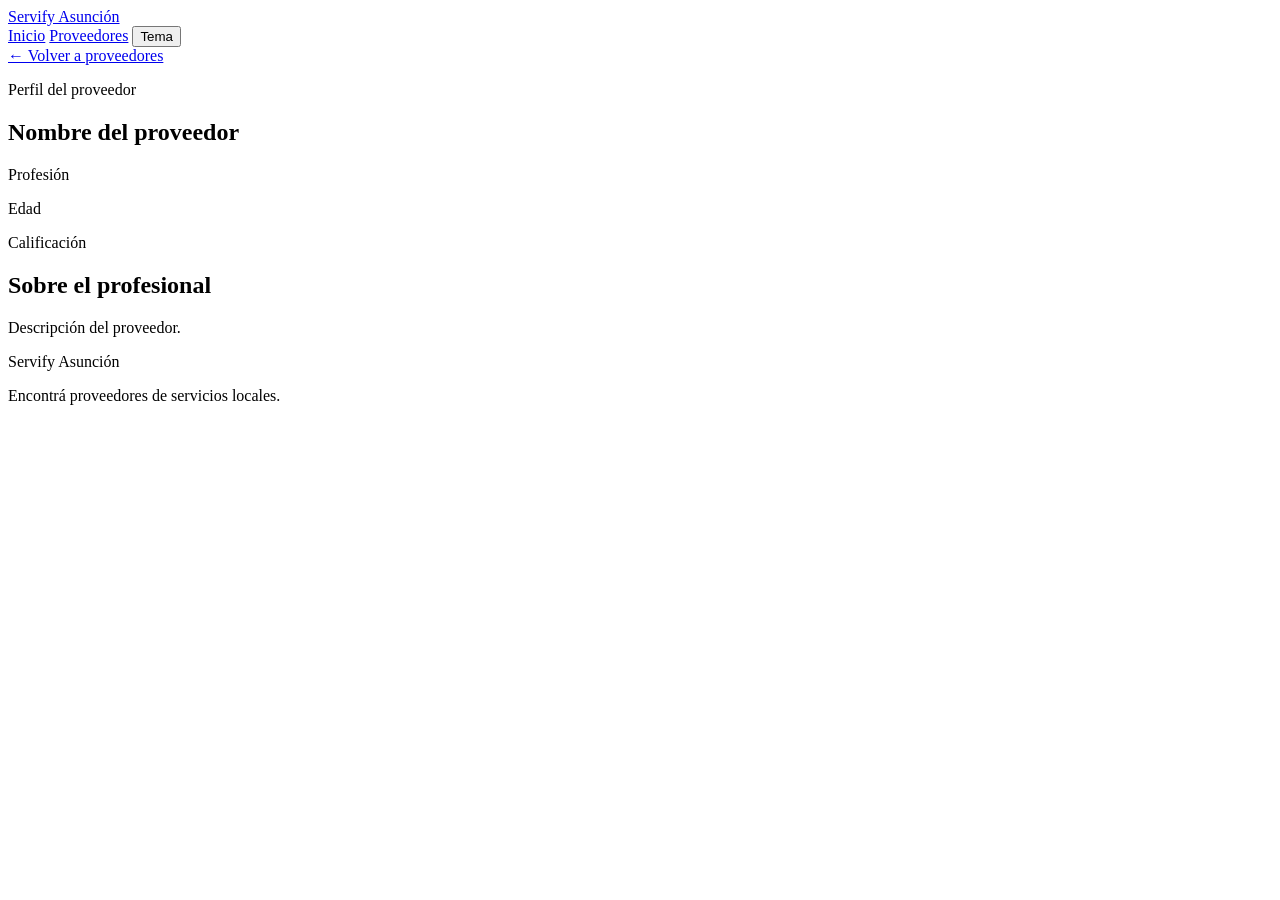
==== provider.html @ 275f3ee8 "feat: add provider profession filter" ====
<!-- Página de detalle del proveedor. Muestra la información más completa de un profesional seleccionado -->

<!DOCTYPE html>
    <html lang="es">
        <head>
        <meta charset="UTF-8">
        <meta name="viewport" content="width=device-width, initial-scale=1.0">

        <title>Perfil del proveedor | Servify Asunción</title>

        <meta
            name="description"
            content="Conocé más información sobre un proveedor de servicios en Asunción."
        >
        </head>

        <body>

        <header>
            <nav>
            <a href="index.html">Servify Asunción</a>

            <div>
                <a href="index.html">Inicio</a>
                <a href="providers.html">Proveedores</a>
                <button type="button" aria-label="Cambiar tema">
                Tema
                </button>
            </div>
            </nav>
        </header>


        <main>

            <section class="provider-profile">

            <a href="providers.html">
                ← Volver a proveedores
            </a>

            <div class="provider-info">

                <p>Perfil del proveedor</p>

                <h1 id="provider-name">
                Nombre del proveedor
                </h1>

                <p id="provider-profession">
                Profesión
                </p>

                <p id="provider-age">
                Edad
                </p>

                <p id="provider-rating">
                Calificación
                </p>

                <div class="provider-description">

                <h2>Sobre el profesional</h2>

                <p id="provider-description">
                    Descripción del proveedor.
                </p>

                </div>

            </div>

            </section>


            <section class="provider-error" hidden>

            <h2>Proveedor no encontrado</h2>

            <p>
                No pudimos encontrar el proveedor que estás buscando.
            </p>

            <a href="providers.html">
                Ver proveedores
            </a>

            </section>

        </main>


        <footer>
            <p>Servify Asunción</p>
            <p>Encontrá proveedores de servicios locales.</p>
        </footer>

        </body>
    </html>
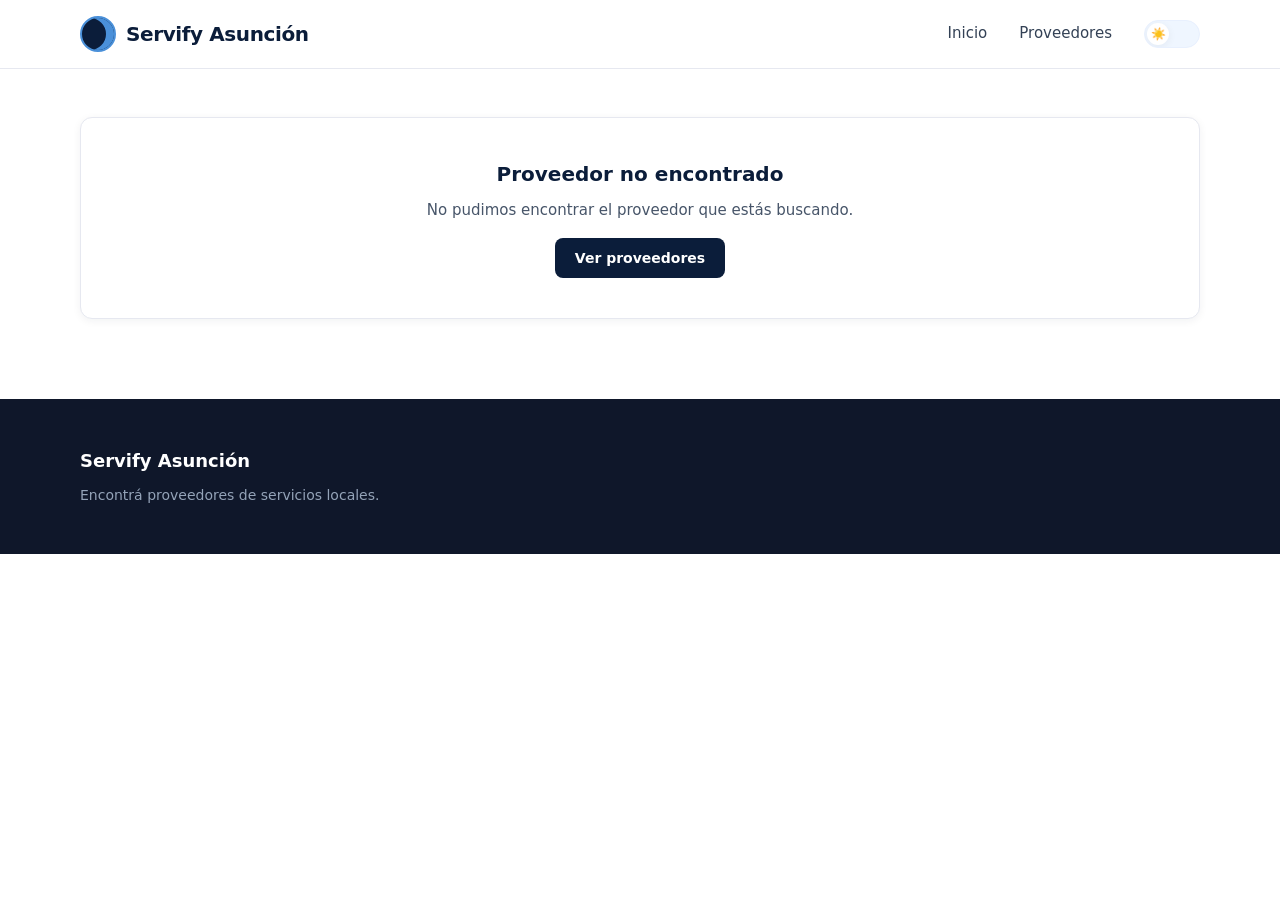
==== commit 301345e3: "wip: css temporal - preview visual" ====
--- a/provider.html
+++ b/provider.html
@@ -1,100 +1,64 @@
-<!-- Página de detalle del proveedor. Muestra la información más completa de un profesional seleccionado -->
-
+<!-- Página 3/3 - Detalle | Cumple docs/challenge.md:43: tercera página funcional (perfil) con datos vía fetch -->
 <!DOCTYPE html>
-    <html lang="es">
-        <head>
+<html lang="es">
+    <head>
         <meta charset="UTF-8">
         <meta name="viewport" content="width=device-width, initial-scale=1.0">
-
         <title>Perfil del proveedor | Servify Asunción</title>
-
-        <meta
-            name="description"
-            content="Conocé más información sobre un proveedor de servicios en Asunción."
-        >
-        </head>
-
-        <body>
-
+        <meta name="description" content="Conocé más información sobre un proveedor de servicios en Asunción.">
+        <link rel="stylesheet" href="css/common.css">
+        <link rel="stylesheet" href="css/provider.css">
+    </head>
+    <body>
         <header>
             <nav>
-            <a href="index.html">Servify Asunción</a>
-
-            <div>
-                <a href="index.html">Inicio</a>
-                <a href="providers.html">Proveedores</a>
-                <button type="button" aria-label="Cambiar tema">
-                Tema
-                </button>
-            </div>
+                <a href="index.html">Servify Asunción</a>
+                <div>
+                    <a href="index.html">Inicio</a>
+                    <a href="providers.html">Proveedores</a>
+                    <button type="button" aria-label="Cambiar tema">Tema</button>
+                </div>
             </nav>
         </header>
 
-
         <main>
-
-            <section class="provider-profile">
-
-            <a href="providers.html">
-                ← Volver a proveedores
-            </a>
-
-            <div class="provider-info">
-
-                <p>Perfil del proveedor</p>
-
-                <h1 id="provider-name">
-                Nombre del proveedor
-                </h1>
-
-                <p id="provider-profession">
-                Profesión
-                </p>
-
-                <p id="provider-age">
-                Edad
-                </p>
-
-                <p id="provider-rating">
-                Calificación
-                </p>
-
-                <div class="provider-description">
-
-                <h2>Sobre el profesional</h2>
-
-                <p id="provider-description">
-                    Descripción del proveedor.
-                </p>
-
-                </div>
-
+            <!-- Estados del perfil individual (análogos a providers.html: loading/error/empty) -->
+            <div id="loading-state" class="loading-state">
+                <p>Cargando perfil...</p>
             </div>
-
+            <div id="error-state" class="error-state" hidden>
+                <p>No pudimos cargar el perfil. Intentá nuevamente más tarde.</p>
+                <a href="providers.html">Volver a proveedores</a>
+            </div>
+            <section id="not-found-state" class="provider-error" hidden>
+                <h2>Proveedor no encontrado</h2>
+                <p>No pudimos encontrar el proveedor que estás buscando.</p>
+                <a href="providers.html">Ver proveedores</a>
             </section>
 
-
-            <section class="provider-error" hidden>
-
-            <h2>Proveedor no encontrado</h2>
-
-            <p>
-                No pudimos encontrar el proveedor que estás buscando.
-            </p>
-
-            <a href="providers.html">
-                Ver proveedores
-            </a>
-
+            <!-- Detalle dinámico: se rellena vía js/provider.js con fetch a data/providers.json usando ?id= -->
+            <section id="provider-profile" class="provider-profile" hidden>
+                <a href="providers.html">← Volver a proveedores</a>
+                <div class="provider-info">
+                    <p>Perfil del proveedor</p>
+                    <h1 id="provider-name">Nombre del proveedor</h1>
+                    <p id="provider-profession">Profesión</p>
+                    <p id="provider-age">Edad</p>
+                    <p id="provider-rating">Calificación</p>
+                    <div class="provider-description">
+                        <h2>Sobre el profesional</h2>
+                        <p id="provider-description">Descripción del proveedor.</p>
+                    </div>
+                </div>
             </section>
-
         </main>
-
 
         <footer>
             <p>Servify Asunción</p>
             <p>Encontrá proveedores de servicios locales.</p>
         </footer>
 
-        </body>
-    </html>+        <script src="js/provider.js" defer></script>
+        <script src="js/theme.js" defer></script>
+    </body>
+</html>
--- a/css/common.css
+++ b/css/common.css
@@ -0,0 +1,215 @@
+/* common.css - Base compartida | Servify Asunción */
+/* Design System: azul oscuro primario, celeste secundario, blanco, rojo acento sutil, Inter, light/dark */
+
+/* 1. Variables */
+:root {
+  --blue-dark: #0B1D3A;
+  --blue-dark-hover: #0F2647;
+  --blue-soft: #4A90D9;
+  --blue-soft-light: #EFF6FF;
+  --blue-soft-border: #E8F0FE;
+  --bg: #FFFFFF;
+  --bg-alt: #F8FAFC;
+  --bg-footer: #0F172A;
+  --text: #0B1D3A;
+  --text-muted: #475569;
+  --text-light: #64748B;
+  --border: #E2E8F0;
+  --border-light: #E6E8F0;
+  --red-accent: #E11D48;
+  --radius-sm: 8px;
+  --radius-md: 12px;
+  --radius-lg: 16px;
+  --shadow-sm: 0 2px 8px rgba(11,29,58,0.06);
+  --shadow-md: 0 8px 24px rgba(11,29,58,0.10);
+  --shadow-btn: 0 4px 12px rgba(11,29,58,0.15);
+}
+
+/* 2. Reset / Base */
+* { box-sizing: border-box; margin: 0; padding: 0; }
+html { scroll-behavior: smooth; }
+body {
+  font-family: 'Inter', system-ui, -apple-system, Segoe UI, Roboto, sans-serif;
+  color: var(--text);
+  background: var(--bg);
+  line-height: 1.6;
+  -webkit-font-smoothing: antialiased;
+}
+a { color: inherit; text-decoration: none; }
+a:focus-visible, button:focus-visible, select:focus-visible {
+  outline: 2px solid var(--blue-soft);
+  outline-offset: 2px;
+}
+img { max-width: 100%; display: block; }
+
+/* 3. Header - minimalista, espacioso */
+header {
+  position: sticky;
+  top: 0;
+  z-index: 10;
+  background: var(--bg);
+  border-bottom: 1px solid var(--border-light);
+}
+header nav {
+  max-width: 1280px;
+  margin: 0 auto;
+  padding: 16px 80px;
+  display: flex;
+  align-items: center;
+  justify-content: space-between;
+  gap: 32px;
+}
+header nav > a:first-child {
+  font-weight: 700;
+  font-size: 20px;
+  color: var(--blue-dark);
+  letter-spacing: -0.02em;
+  display: flex;
+  align-items: center;
+  gap: 10px;
+}
+/* Símbolo conexión/confianza: círculo + arco */
+header nav > a:first-child::before {
+  content: "";
+  width: 32px; height: 32px;
+  border-radius: 50%;
+  background: var(--blue-dark);
+  border: 2px solid var(--blue-soft);
+  box-shadow: inset -8px 0 0 var(--blue-soft);
+  flex-shrink: 0;
+}
+header nav div {
+  display: flex;
+  align-items: center;
+  gap: 32px;
+}
+header nav div a {
+  font-weight: 500;
+  font-size: 15px;
+  color: #334155;
+  padding: 4px 0;
+  border-bottom: 2px solid transparent;
+  transition: color 0.2s, border-color 0.2s;
+}
+header nav div a[aria-current="page"] {
+  color: var(--blue-dark);
+  border-bottom-color: var(--blue-dark);
+}
+header nav div a:hover { color: var(--blue-dark); }
+
+/* Toggle sol/luna compacto */
+header nav button {
+  width: 56px; height: 28px;
+  border-radius: 999px;
+  border: 1px solid var(--blue-soft-border);
+  background: var(--blue-soft-light);
+  cursor: pointer;
+  position: relative;
+  text-indent: -9999px;
+  overflow: hidden;
+  transition: background 0.5s;
+}
+header nav button::after {
+  content: "☀️";
+  position: absolute;
+  left: 2px; top: 2px;
+  width: 22px; height: 22px;
+  border-radius: 50%;
+  background: #fff;
+  box-shadow: var(--shadow-sm);
+  display: grid; place-items: center;
+  text-indent: 0;
+  font-size: 12px;
+  transition: transform 0.5s, content 0.5s;
+}
+header nav button:hover { background: #E0ECFF; }
+header nav button[aria-pressed="true"] { background: #1E3A5F; border-color: #334155; }
+header nav button[aria-pressed="true"]::after {
+  content: "🌙";
+  transform: translateX(28px);
+  background: #0B1D3A;
+}
+
+/* Dark mode - activado vía html[data-theme="dark"] por js/theme.js */
+html[data-theme="dark"] {
+  --bg: #0B1220;
+  --bg-alt: #0F172A;
+  --bg-footer: #020617;
+  --text: #F1F5F9;
+  --text-muted: #CBD5E1;
+  --text-light: #94A3B8;
+  --border: #1E293B;
+  --border-light: #1E293B;
+  --blue-soft-light: #1E3A5F;
+  --blue-soft-border: #1E3A5F;
+}
+html[data-theme="dark"] header { background: #0B1220; border-bottom-color: #1E293B; }
+html[data-theme="dark"] header nav div a { color: #CBD5E1; }
+html[data-theme="dark"] header nav div a[aria-current="page"] { color: #fff; border-bottom-color: #4A90D9; }
+html[data-theme="dark"] .how-it-works article,
+html[data-theme="dark"] .providers-list article,
+html[data-theme="dark"] .provider-profile,
+html[data-theme="dark"] #loading-state,
+html[data-theme="dark"] #not-found-state { background: #111E33; border-color: #1E293B; }
+
+/* 4. Botones */
+.btn-primary {
+  display: inline-flex;
+  align-items: center; justify-content: center;
+  height: 48px; padding: 0 28px;
+  border-radius: var(--radius-sm);
+  background: var(--blue-dark);
+  color: #fff;
+  font-weight: 600; font-size: 15px;
+  border: none;
+  box-shadow: var(--shadow-btn);
+  transition: background 0.2s, transform 0.2s, box-shadow 0.2s;
+}
+.btn-primary:hover {
+  background: var(--blue-dark-hover);
+  transform: translateY(-1px);
+  box-shadow: var(--shadow-md);
+}
+.btn-ghost {
+  display: inline-flex;
+  align-items: center; justify-content: center;
+  height: 48px; padding: 0 24px;
+  border-radius: var(--radius-sm);
+  border: 1px solid var(--border);
+  background: #fff;
+  color: var(--text);
+  font-weight: 600; font-size: 15px;
+  transition: border-color 0.2s, transform 0.2s;
+}
+.btn-ghost:hover { border-color: var(--blue-soft); transform: translateY(-1px); }
+
+/* 5. Footer simple */
+footer {
+  background: var(--bg-footer);
+  color: #94A3B8;
+  padding: 48px 80px;
+  display: flex;
+  flex-direction: column;
+  gap: 8px;
+}
+footer p:first-child {
+  color: #fff;
+  font-weight: 700;
+  font-size: 18px;
+}
+footer p { font-size: 14px; max-width: 480px; }
+
+/* 6. Utilidades */
+.hidden, [hidden] { display: none !important; }
+
+/* 7. Responsive header/footer */
+@media (max-width: 1024px) {
+  header nav { padding: 16px 32px; }
+  footer { padding: 40px 32px; }
+}
+@media (max-width: 640px) {
+  header nav { padding: 14px 20px; gap: 16px; }
+  header nav div { gap: 16px; }
+  header nav div a { font-size: 14px; }
+  footer { padding: 32px 20px; }
+}
--- a/css/provider.css
+++ b/css/provider.css
@@ -0,0 +1,79 @@
+/* provider.css - Ficha profesional central, organizada y limpia */
+
+/* Contenedor main centrado */
+main {
+  max-width: 1280px;
+  margin: 0 auto;
+  padding: 48px 80px 80px;
+  display: grid;
+  gap: 24px;
+}
+
+/* Estados */
+#loading-state, #error-state, #not-found-state {
+  background: #fff;
+  border: 1px solid var(--border-light);
+  border-radius: var(--radius-md);
+  padding: 40px;
+  text-align: center;
+  box-shadow: var(--shadow-sm);
+}
+#loading-state p, #error-state p { color: var(--text-muted); font-size: 15px; }
+#error-state { background: #FFF1F2; border-color: #FECDD3; }
+#error-state p { color: #9F1239; }
+#not-found-state h2 { font-size: 20px; font-weight: 700; color: var(--blue-dark); margin-bottom: 8px; }
+#not-found-state p { color: var(--text-muted); font-size: 15px; margin-bottom: 16px; }
+#not-found-state a, #error-state a {
+  display: inline-flex;
+  align-items: center; justify-content: center;
+  height: 40px; padding: 0 20px;
+  border-radius: var(--radius-sm);
+  background: var(--blue-dark);
+  color: #fff;
+  font-weight: 600; font-size: 14px;
+}
+.provider-error a:hover, #error-state a:hover { background: var(--blue-dark-hover); }
+
+/* Ficha central */
+.provider-profile {
+  background: #fff;
+  border: 1px solid var(--border-light);
+  border-radius: var(--radius-lg);
+  padding: 40px;
+  box-shadow: var(--shadow-sm);
+}
+.provider-profile > a:first-child {
+  display: inline-flex;
+  align-items: center;
+  gap: 6px;
+  font-size: 14px;
+  font-weight: 500;
+  color: var(--text-muted);
+  margin-bottom: 24px;
+}
+.provider-profile > a:first-child:hover { color: var(--blue-dark); }
+
+.provider-info > p:first-child {
+  font-weight: 600; font-size: 12px; letter-spacing: 0.08em; text-transform: uppercase; color: var(--blue-soft); margin-bottom: 8px;
+}
+.provider-info h1 { font-size: 32px; font-weight: 700; letter-spacing: -0.02em; color: var(--blue-dark); margin-bottom: 4px; }
+#provider-profession { font-size: 16px; font-weight: 600; color: var(--blue-soft); margin-bottom: 4px; }
+#provider-age { font-size: 14px; color: var(--text-light); margin-bottom: 4px; }
+#provider-rating { font-size: 15px; font-weight: 700; color: var(--blue-dark); letter-spacing: 0.02em; margin-bottom: 24px; }
+
+.provider-description {
+  border-top: 1px solid var(--border-light);
+  padding-top: 24px;
+  margin-top: 8px;
+}
+.provider-description h2 { font-size: 16px; font-weight: 700; margin-bottom: 8px; }
+.provider-description p { color: var(--text-muted); font-size: 15px; line-height: 26px; }
+
+@media (max-width: 1024px) {
+  main { padding: 32px 32px 48px; }
+}
+@media (max-width: 640px) {
+  main { padding: 24px 20px 32px; }
+  .provider-profile { padding: 24px; }
+  .provider-info h1 { font-size: 26px; }
+}
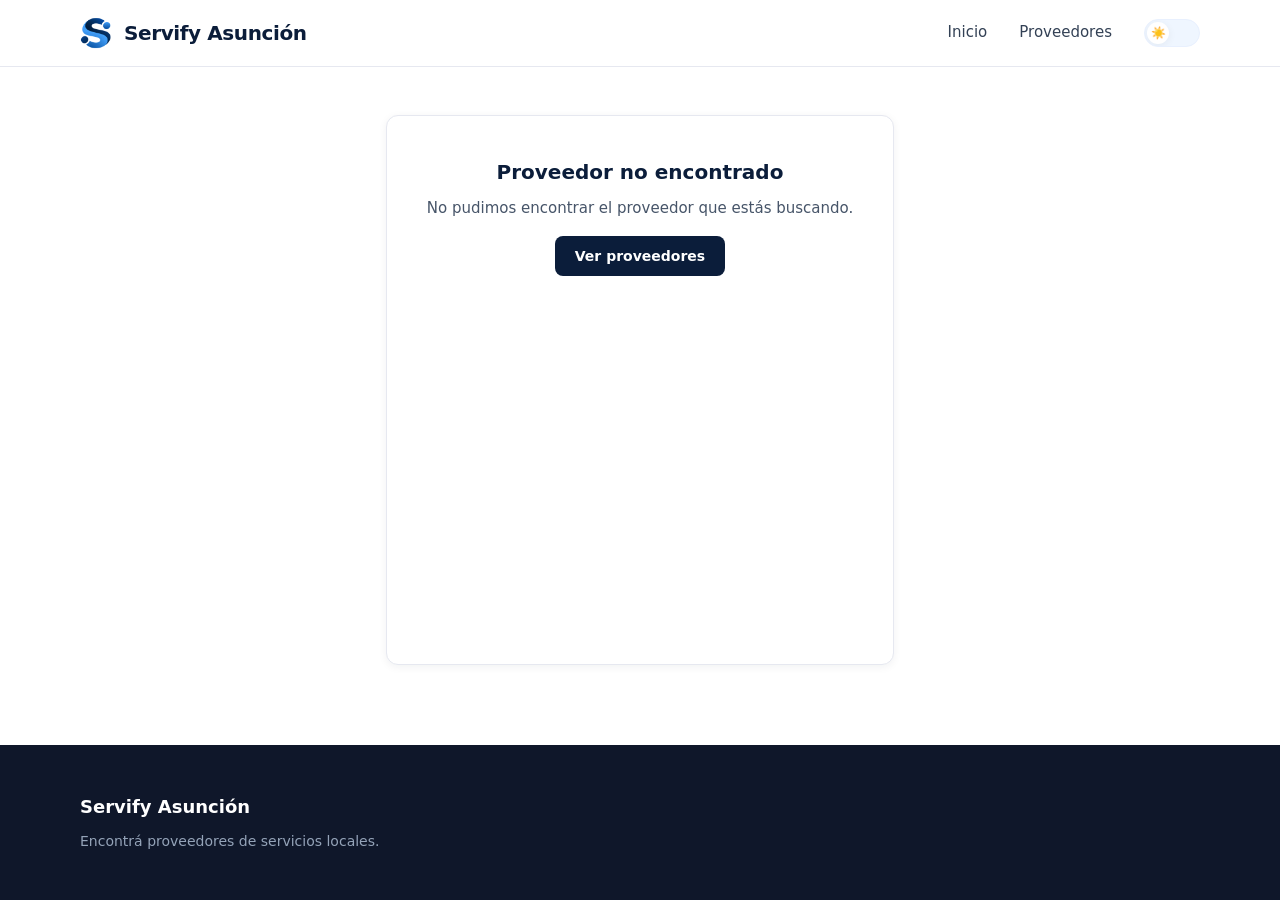
==== commit 42325530: "fix: dark theme colors contrast" ====
--- a/provider.html
+++ b/provider.html
@@ -44,6 +44,7 @@
                     <h1 id="provider-name">Nombre del proveedor</h1>
                     <p id="provider-profession">Profesión</p>
                     <p id="provider-age">Edad</p>
+                    <p id="provider-experience">Experiencia</p>
                     <p id="provider-rating">Calificación</p>
                     <div class="provider-description">
                         <h2>Sobre el profesional</h2>
--- a/css/common.css
+++ b/css/common.css
@@ -5,15 +5,17 @@
 :root {
   --blue-dark: #0B1D3A;
   --blue-dark-hover: #0F2647;
-  --blue-soft: #4A90D9;
+  --blue-soft: #165ba5;
   --blue-soft-light: #EFF6FF;
   --blue-soft-border: #E8F0FE;
-  --bg: #FFFFFF;
-  --bg-alt: #F8FAFC;
+  --bg: #ffffff;
+  --bg-alt: #E6F3FF;
+  --bg-header: #FFFFFF;
   --bg-footer: #0F172A;
   --text: #0B1D3A;
+  --heading-color: #0B1D3A;
   --text-muted: #475569;
-  --text-light: #64748B;
+  --text-light: #354050;
   --border: #E2E8F0;
   --border-light: #E6E8F0;
   --red-accent: #E11D48;
@@ -29,12 +31,18 @@
 * { box-sizing: border-box; margin: 0; padding: 0; }
 html { scroll-behavior: smooth; }
 body {
+  min-height: 100vh;
+  display: flex;
+  flex-direction: column;
   font-family: 'Inter', system-ui, -apple-system, Segoe UI, Roboto, sans-serif;
   color: var(--text);
   background: var(--bg);
   line-height: 1.6;
   -webkit-font-smoothing: antialiased;
 }
+main {
+  flex: 1 0 auto;
+}
 a { color: inherit; text-decoration: none; }
 a:focus-visible, button:focus-visible, select:focus-visible {
   outline: 2px solid var(--blue-soft);
@@ -47,7 +55,7 @@
   position: sticky;
   top: 0;
   z-index: 10;
-  background: var(--bg);
+  background: var(--bg-header);
   border-bottom: 1px solid var(--border-light);
 }
 header nav {
@@ -62,7 +70,7 @@
 header nav > a:first-child {
   font-weight: 700;
   font-size: 20px;
-  color: var(--blue-dark);
+  color: var(--heading-color);
   letter-spacing: -0.02em;
   display: flex;
   align-items: center;
@@ -71,13 +79,15 @@
 /* Símbolo conexión/confianza: círculo + arco */
 header nav > a:first-child::before {
   content: "";
-  width: 32px; height: 32px;
-  border-radius: 50%;
-  background: var(--blue-dark);
-  border: 2px solid var(--blue-soft);
-  box-shadow: inset -8px 0 0 var(--blue-soft);
+  width: 34px;
+  height: 34px;
   flex-shrink: 0;
-}
+  background-image: url("../assets/logo.png");
+  background-repeat: no-repeat;
+  background-size: contain;
+  background-position: center;
+}
+
 header nav div {
   display: flex;
   align-items: center;
@@ -132,10 +142,11 @@
 
 /* Dark mode - activado vía html[data-theme="dark"] por js/theme.js */
 html[data-theme="dark"] {
-  --bg: #0B1220;
-  --bg-alt: #0F172A;
-  --bg-footer: #020617;
+  --bg: #071A33;
+  --bg-alt: #0B2545;
+  --bg-footer: #04101F;
   --text: #F1F5F9;
+  --heading-color: #DCEBFF;
   --text-muted: #CBD5E1;
   --text-light: #94A3B8;
   --border: #1E293B;
@@ -143,14 +154,14 @@
   --blue-soft-light: #1E3A5F;
   --blue-soft-border: #1E3A5F;
 }
-html[data-theme="dark"] header { background: #0B1220; border-bottom-color: #1E293B; }
+html[data-theme="dark"] header { background: #071A33; border-bottom-color: #1E4266; }
 html[data-theme="dark"] header nav div a { color: #CBD5E1; }
 html[data-theme="dark"] header nav div a[aria-current="page"] { color: #fff; border-bottom-color: #4A90D9; }
 html[data-theme="dark"] .how-it-works article,
 html[data-theme="dark"] .providers-list article,
 html[data-theme="dark"] .provider-profile,
 html[data-theme="dark"] #loading-state,
-html[data-theme="dark"] #not-found-state { background: #111E33; border-color: #1E293B; }
+html[data-theme="dark"] #not-found-state { background: #102D4D; border-color: #1E4266; }
 
 /* 4. Botones */
 .btn-primary {
--- a/css/provider.css
+++ b/css/provider.css
@@ -21,7 +21,7 @@
 #loading-state p, #error-state p { color: var(--text-muted); font-size: 15px; }
 #error-state { background: #FFF1F2; border-color: #FECDD3; }
 #error-state p { color: #9F1239; }
-#not-found-state h2 { font-size: 20px; font-weight: 700; color: var(--blue-dark); margin-bottom: 8px; }
+#not-found-state h2 { font-size: 20px; font-weight: 700; color: var(--heading-color); margin-bottom: 8px; }
 #not-found-state p { color: var(--text-muted); font-size: 15px; margin-bottom: 16px; }
 #not-found-state a, #error-state a {
   display: inline-flex;
@@ -56,17 +56,25 @@
 .provider-info > p:first-child {
   font-weight: 600; font-size: 12px; letter-spacing: 0.08em; text-transform: uppercase; color: var(--blue-soft); margin-bottom: 8px;
 }
-.provider-info h1 { font-size: 32px; font-weight: 700; letter-spacing: -0.02em; color: var(--blue-dark); margin-bottom: 4px; }
+.provider-info h1 { font-size: 32px; font-weight: 700; letter-spacing: -0.02em; color: var(--heading-color); margin-bottom: 4px; }
 #provider-profession { font-size: 16px; font-weight: 600; color: var(--blue-soft); margin-bottom: 4px; }
 #provider-age { font-size: 14px; color: var(--text-light); margin-bottom: 4px; }
-#provider-rating { font-size: 15px; font-weight: 700; color: var(--blue-dark); letter-spacing: 0.02em; margin-bottom: 24px; }
-
+#provider-experience { font-size: 14px; color: var(--text-light); margin-bottom: 4px; }
+#provider-rating {
+  font-size: 15px;
+  font-weight: 700;
+  color: var(--blue-dark);
+  margin-bottom: 24px;
+}
+html[data-theme="dark"] #provider-rating {
+  color: #DCEBFF;
+}
 .provider-description {
   border-top: 1px solid var(--border-light);
   padding-top: 24px;
   margin-top: 8px;
 }
-.provider-description h2 { font-size: 16px; font-weight: 700; margin-bottom: 8px; }
+.provider-description h2 { font-size: 16px; font-weight: 700; color: var(--heading-color); margin-bottom: 8px; }
 .provider-description p { color: var(--text-muted); font-size: 15px; line-height: 26px; }
 
 @media (max-width: 1024px) {
